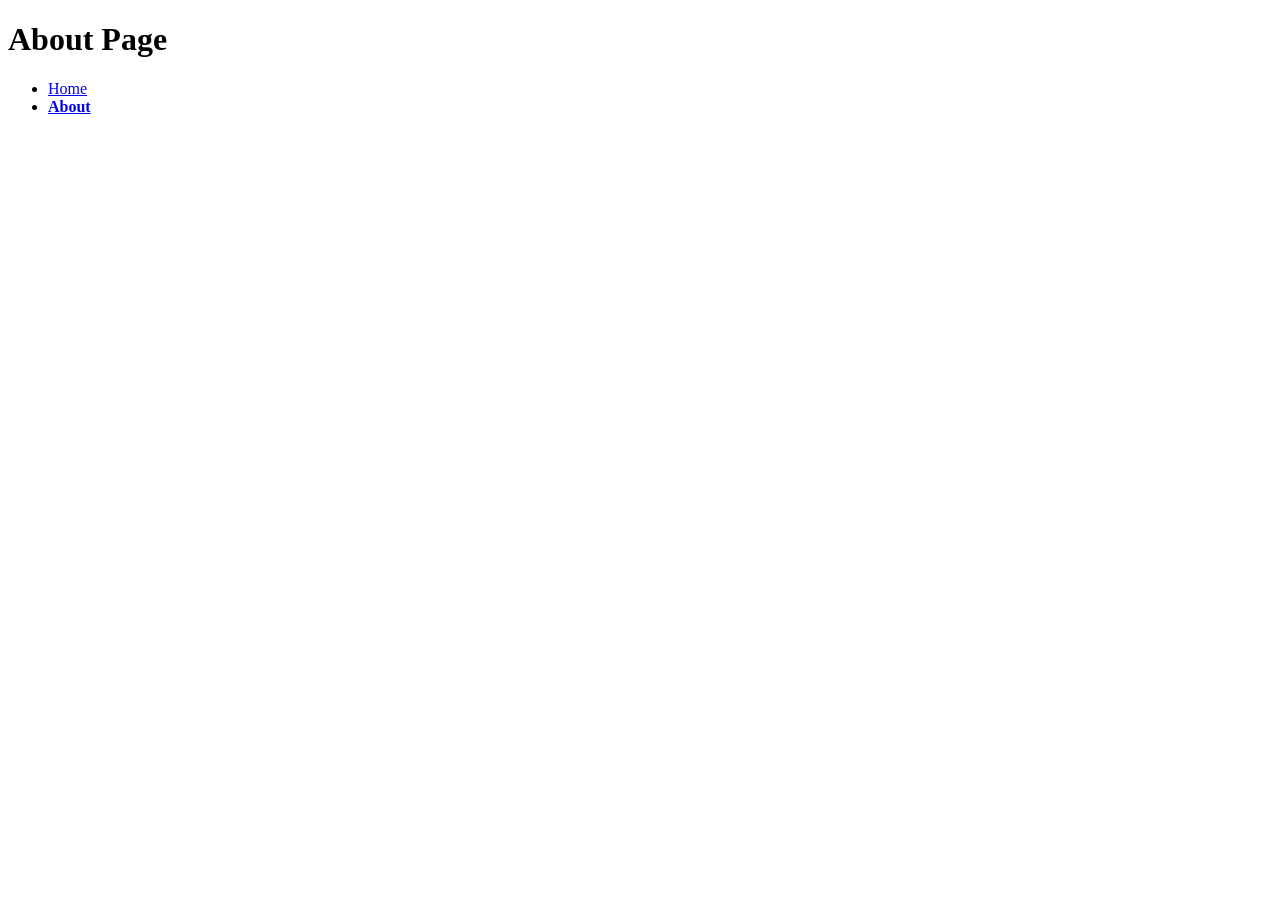
==== about.html @ 0bf9355a "Initial commit" ====
<!DOCTYPE html>
<html lang="en">
  <head>
    <meta charset="UTF-8">
    <meta name="viewport" content="width=device-width, initial-scale=1.0">
    <title>About Page</title>
    <link rel="stylesheet" href="screen.css">
  </head>
  <body>
    <h1>About Page</h1>
    <nav>
      <ul>
        <li><a href="index.html">Home</a></li>
        <li><a href="about.html" class="active">About</a></li>
      </ul>
    </nav>
    <script src="index.js"></script>
  </body>
</html>
---- screen.css ----
/* Add screen styles below */
a.active {
    font-weight: bold;
}
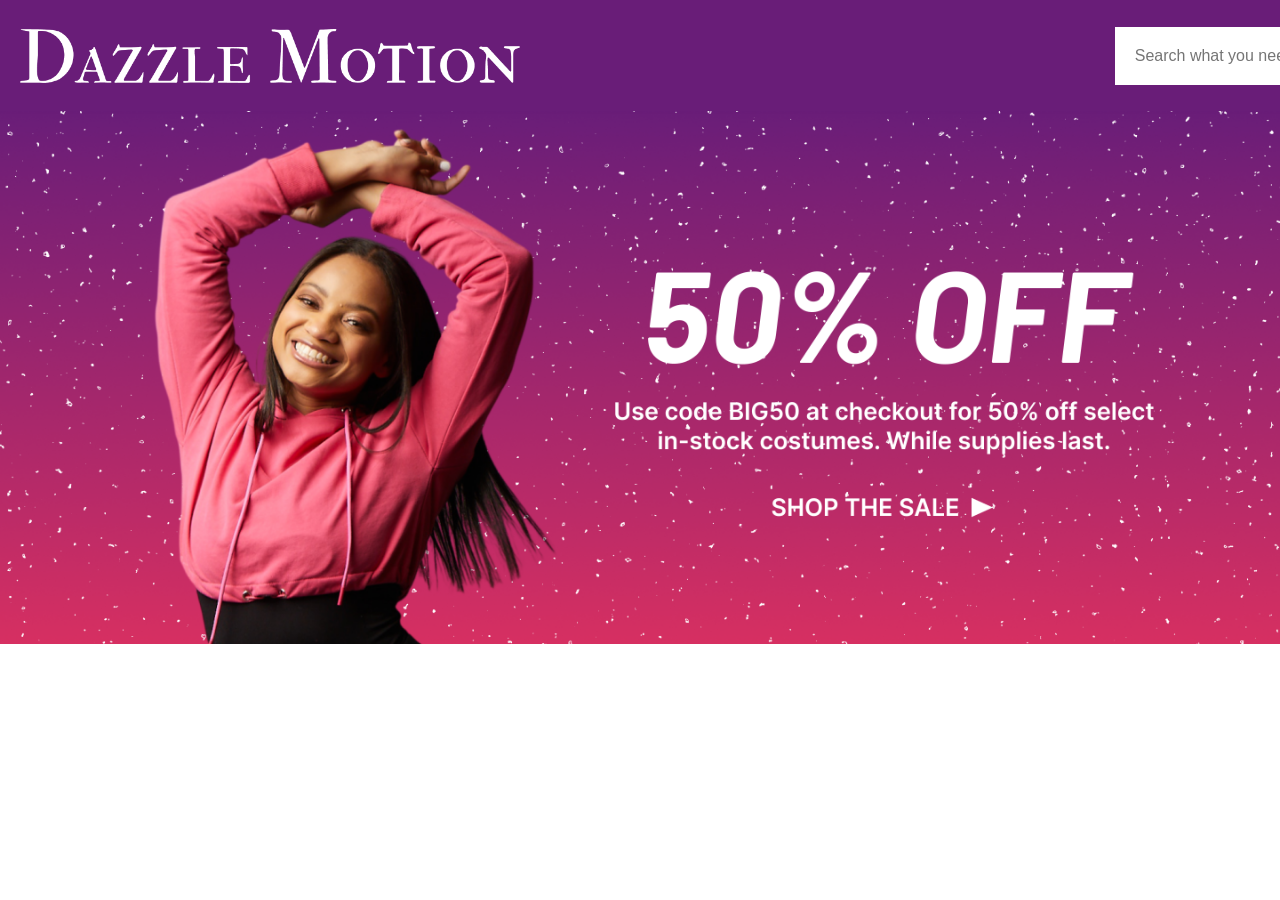
==== commit 831cefe5: "Edit 0.7" ====
--- a/about.html
+++ b/about.html
@@ -3,17 +3,23 @@
   <head>
     <meta charset="UTF-8">
     <meta name="viewport" content="width=device-width, initial-scale=1.0">
-    <title>About Page</title>
+    <title>Homepage</title>
     <link rel="stylesheet" href="screen.css">
   </head>
   <body>
-    <h1>About Page</h1>
-    <nav>
-      <ul>
-        <li><a href="index.html">Home</a></li>
-        <li><a href="about.html" class="active">About</a></li>
-      </ul>
-    </nav>
-    <script src="index.js"></script>
-  </body>
+  <h1 id="title">Dazzle Motion</h1>
+  <div class="logo">
+    <img src="Dazzle Motion Logo.png" alt="Dazzle Motion Logo">
+  </div>
+  <section class="Search">
+        <form action="#">
+          <input type="text" placeholder="Search what you need here"> <input type="button" value="Search">
+        </form>
+      </section>
+  <div class="homecoverpage" >
+    <img src="Home Screen Cover Image.png" alt="Home Cover Page">
+  </div>
+  
+  <script src="index.js"></script>
+</body>
 </html>
--- a/screen.css
+++ b/screen.css
@@ -1,4 +1,179 @@
 /* Add screen styles below */
-a.active {
-    font-weight: bold;
+@import url('https://fonts.googleapis.com/css2?family=Inter:ital,opsz@0,14..32;1,14..32&display=swap')
+
+:root {
+    --main-bg-color: #FFFFFF;
+}
+
+body {
+    background: var(--main-bg-color);
+    margin: 0;
+    font-family: 'Inter', sans-serif;
+    padding-bottom: 0px
+}
+
+h1 {
+    background: #691D78;
+    color: #691D78;
+    margin: 0;
+    padding: 20px;
+    font-size: 64px;
+}
+
+.logo img  {
+    margin: 0;
+    padding: 20px;
+    width: 500px;
+    height: auto;  
+    position: relative;
+    top: -205px;
+    background: #691D78;
+}
+
+.Search {
+    font: 64px;
+    text-align: center;
+    position: relative;
+    top: -190px;
+    margin-left:1000px;
+    overflow-x: hidden;
+}
+
+form {
+    width: 900px;
+}
+
+input[type=text] {
+    font-family: 'Inter', sans-serif;
+    width: 500px;
+    text-align: left;
+    padding: 20px 10px 20px 20px;
+    margin: 5px 0px 0px 0px;
+    font-size: 16px;
+    background-color: white;
+    color: #424242;
+    border: none;
+}
+
+input[type=button] {
+    font-weight: 700;
+    font-size: 30px;
+    padding: 10px 40px 17px 30px;
+    margin-left: -34px;
+    margin-right: 0px;
+    background-color: #D62F61;
+    color: white;
+    border: none;
+}
+
+.homecoverpage  {
+    margin: 0;
+    padding: 0px;
+    top: -164px;
+}
+
+.homecoverpage img  {
+    max-width: 100%;
+    height: auto; 
+    top: -500px;
+}
+
+.cover-grid  {
+    display: grid;
+    grid-template-columns: repeat(4, 1fr);
+    gap: 10px;
+    top: -115px;
+}
+
+.cover-grid img {
+  width: 100%;
+  height: auto;
+}
+
+h2 {
+    color: #D62F61;
+    padding: 10px;
+    font-size: 50px;
+    margin-top: 0px;
+    margin-bottom: 0px;
+    margin-left: 400px;
+    margin-right: 400px;
+    text-align: center;
+    max-width: 1000px;
+    position: relative;
+    bottom: 83px;
+}
+
+.featured-products {
+    display: grid;
+    grid-template-columns: repeat(2, 1fr);
+    gap: 10px;
+    top: -50px;
+}
+
+.featured-products img {
+  width: 100%;
+  height: auto;
+  margin-bottom: 150px;
+}
+
+.PB1 {
+    margin: 0;
+    padding: 0px;
+    top: -164px;
+    overflow: hidden;
+}
+
+.PB1 img  {
+    max-width: 100%;
+    height: auto; 
+    top: -500px;
+}
+
+h3 {
+    color: #691D78;
+    padding: 10px;
+    font-size: 50px;
+    margin-top: 0px;
+    margin-bottom: 0px;
+    margin-left: 400px;
+    margin-right: 400px;
+    text-align: center;
+    max-width: 1000px;
+    position: relative;
+    bottom: 135px;
+}
+
+.new-grid  {
+    display: grid;
+    grid-template-columns: repeat(4, 1fr);
+    gap: 10px;
+    top: -90px;
+}
+
+.new-grid img {
+  width: 100%;
+  height: auto;
+}
+
+h4 {
+    color: #353535;
+    padding: 20px;
+    margin: 0;
+    font-size: 38px;
+    margin-right: 40px;
+}
+
+p {
+    color: #353535;
+    padding: 20px;
+    margin: 0;
+    font-size: 30px;
+    margin-right: 250px;
+    line-height: 1.3;
+}
+
+div {
+position: relative;
+top: 100px;
 }
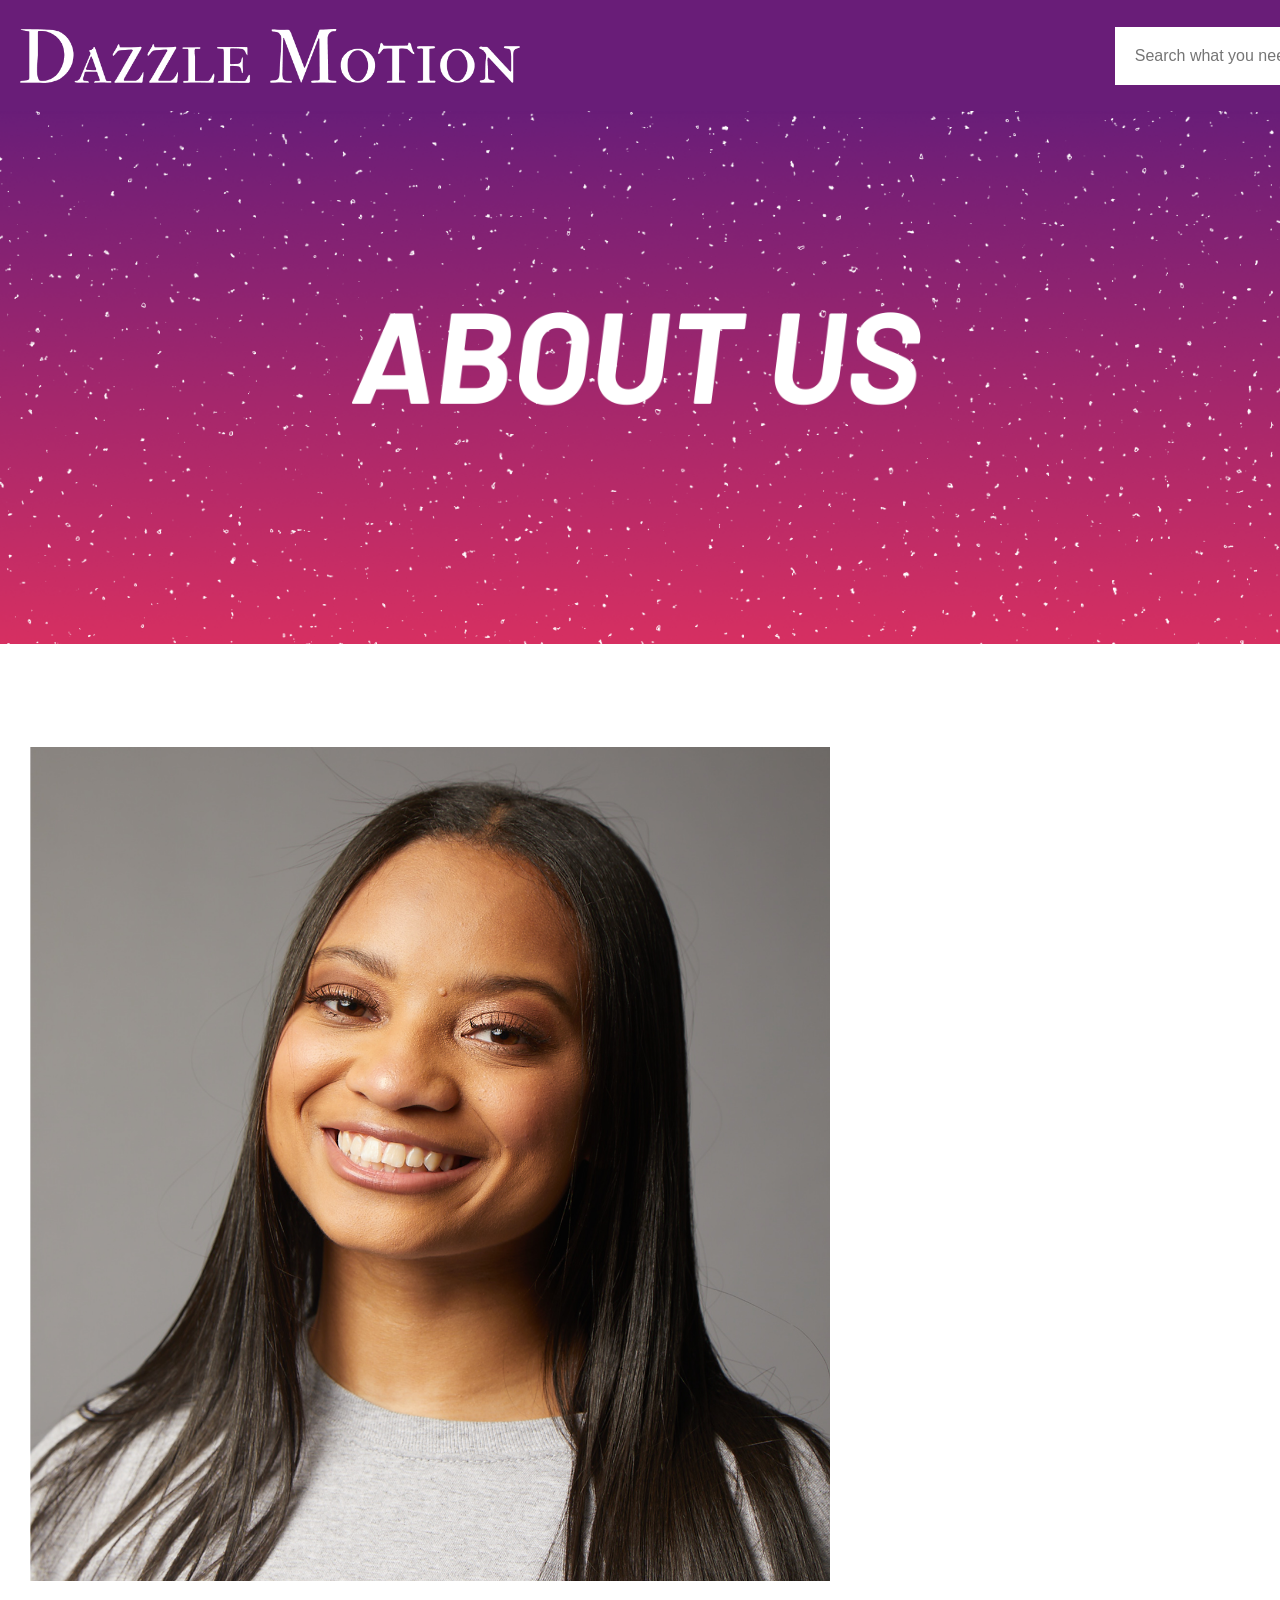
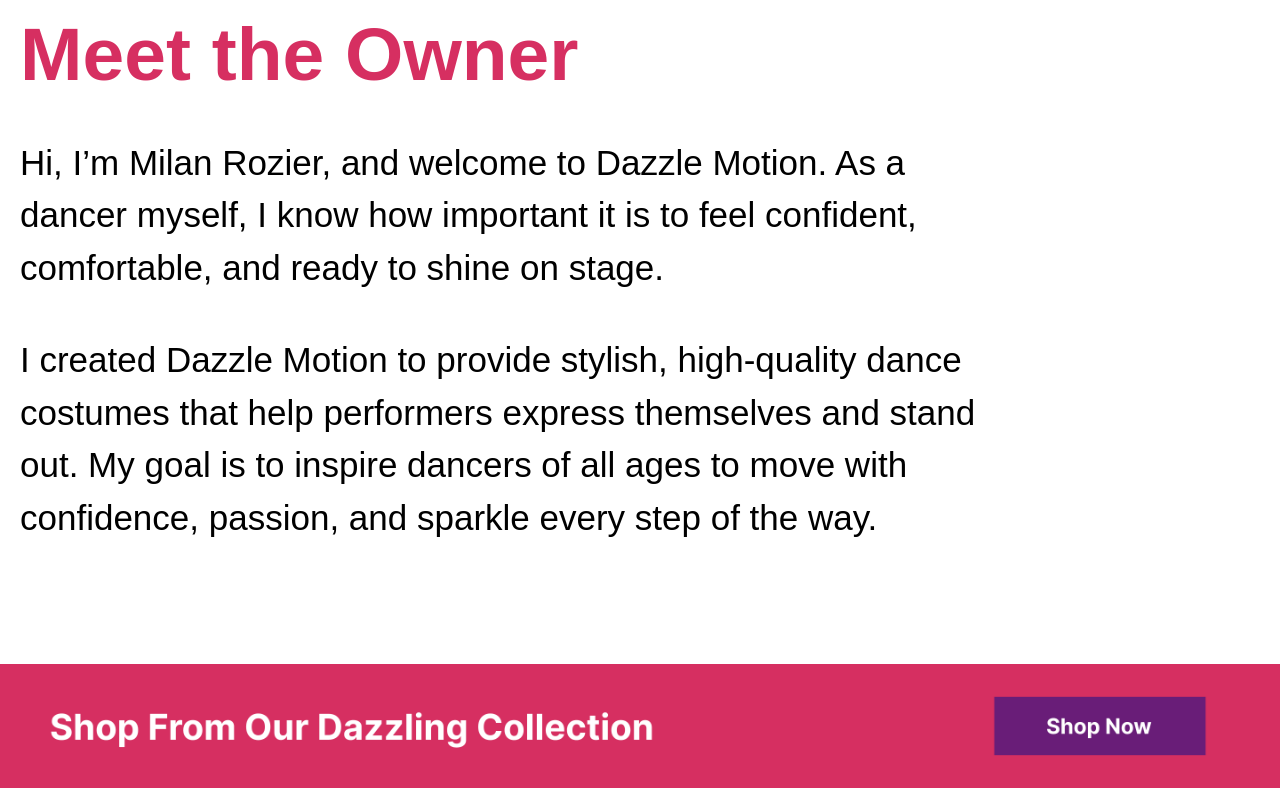
==== commit d50f426c: "Edit 0.8" ====
--- a/about.html
+++ b/about.html
@@ -9,17 +9,27 @@
   <body>
   <h1 id="title">Dazzle Motion</h1>
   <div class="logo">
+    <a target="" href="index.html">
     <img src="Dazzle Motion Logo.png" alt="Dazzle Motion Logo">
+    </a>
   </div>
   <section class="Search">
         <form action="#">
           <input type="text" placeholder="Search what you need here"> <input type="button" value="Search">
         </form>
       </section>
-  <div class="homecoverpage" >
-    <img src="Home Screen Cover Image.png" alt="Home Cover Page">
+  <div class="aboutcoverpage" >
+    <img src="About Us Cover.png" alt="About Cover Page">
   </div>
-  
+  <div class="aboutsection">
+    <img src="About Headshot.png" alt="Headshot of Milan">
+    <h5>Meet the Owner</h5>
+    <p>Hi, I’m Milan Rozier, and welcome to Dazzle Motion. As a dancer myself, I know how important it is to feel confident, comfortable, and ready to shine on stage.</p> 
+    <p>I created Dazzle Motion to provide stylish, high-quality dance costumes that help performers express themselves and stand out. My goal is to inspire dancers of all ages to move with confidence, passion, and sparkle every step of the way.</p>
+  </div>
+    <a target="" href="index.html">
+    <img src="Page Bar 2.png" alt="">
+    </a>
   <script src="index.js"></script>
 </body>
 </html>
--- a/screen.css
+++ b/screen.css
@@ -176,4 +176,64 @@
 div {
 position: relative;
 top: 100px;
+}
+
+
+
+.aboutcoverpage  {
+    margin: 0;
+    padding: 0px;
+    top: -164px;
+}
+
+.aboutcoverpage img  {
+    max-width: 100%;
+    height: auto; 
+    top: -500px;
+}
+
+
+.aboutsection img {
+    float: left;
+    margin-right: 20px;
+    margin-bottom: 0px;
+    padding: 30px;
+    width: 800px;
+    height: auto;
+    margin-top: 5px;
+    margin-left: 0px;
+}
+
+.aboutsection h5 {
+    color: #D62F61;
+    padding: 20px;
+    margin: 0;
+    font-size: 75px;
+    margin-right: 400px;
+    font-weight: bolder;
+}
+
+.aboutsection p {
+    color: #000000;
+    padding: 20px;
+    margin: 0;
+    font-size: 35px;
+    margin-right: 250px;
+    line-height: 1.5;
+    font-weight: 500;
+}
+
+.aboutsection {
+    top: -100px;
+    margin: 0%;
+}
+
+img[src*="Page Bar 2.png"] {
+    margin: 0;
+    padding: 0px;
+    top: -164px;
+    overflow: hidden;
+    max-width: 100%;
+    height: auto; 
+    top: -500px;
 }
